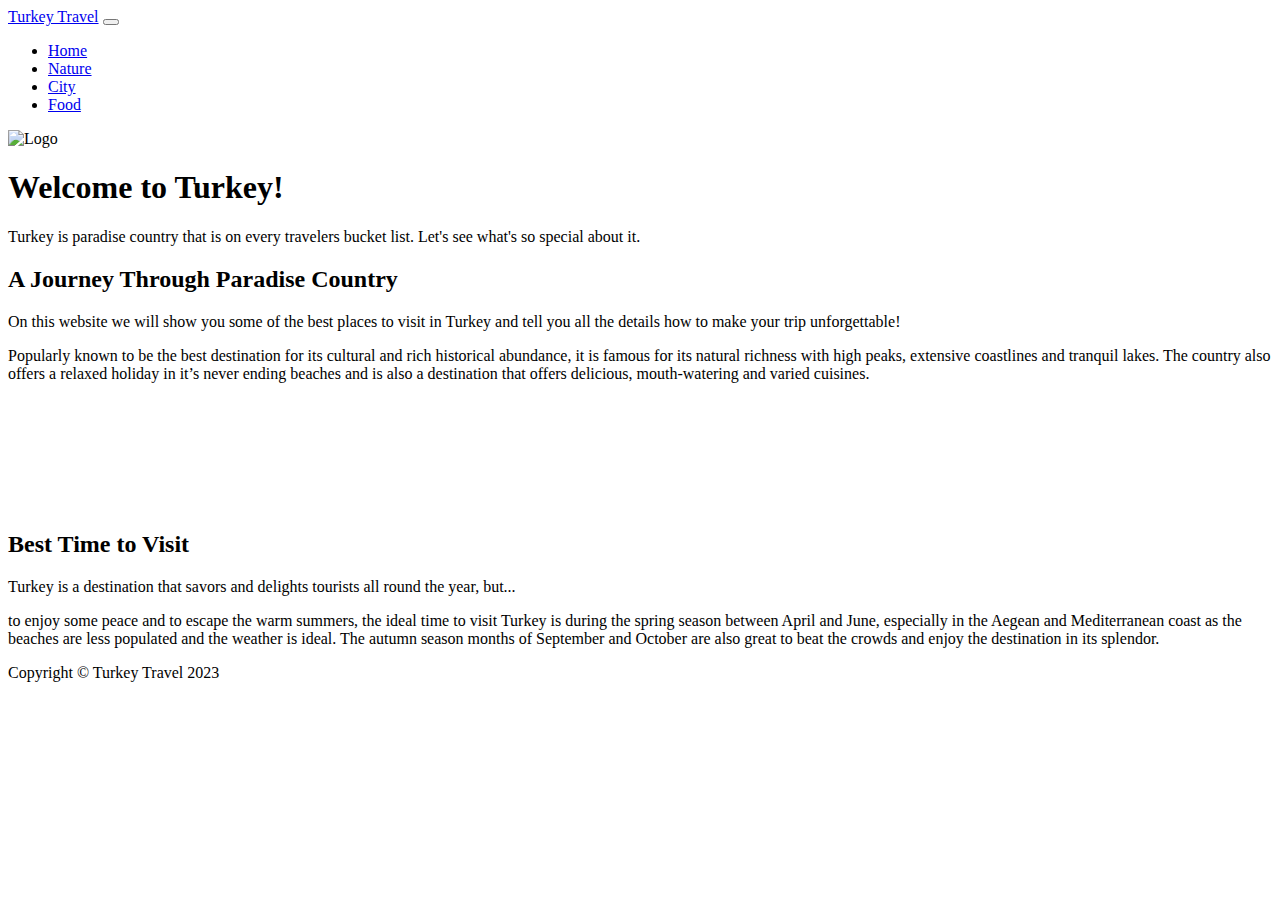
==== index.html @ 6d379ab4 "Add files via upload" ====
<!DOCTYPE html>
<html lang="en">
    <head>
        <meta charset="utf-8">
        <meta name="viewport" content="width=device-width, initial-scale=1, shrink-to-fit=no">
        <meta name="description" content="">
        <meta name="author" content="">
        <title>Turkey Travel</title>
        <!-- FontAwesome-->
        <script src="https://kit.fontawesome.com/9fe7e46f58.js" crossorigin="anonymous"></script>
        <!-- Core theme CSS (includes Bootstrap)-->
        <link href="css/styles.css" rel="stylesheet">
    </head>
    <body>
        <!-- Responsive navbar-->
        <nav class="navbar navbar-expand-lg navbar-dark bg-dark">
            <div class="container">
                <a class="navbar-brand" href="index.html">Turkey Travel</a>
                <button class="navbar-toggler" type="button" data-bs-toggle="collapse" data-bs-target="#navbarSupportedContent" aria-controls="navbarSupportedContent" aria-expanded="false" aria-label="Toggle navigation"><span class="navbar-toggler-icon"></span></button>
                <div class="collapse navbar-collapse" id="navbarSupportedContent">
                    <ul class="navbar-nav ms-auto mb-2 mb-lg-0">
                        <li class="nav-item"><a class="nav-link active" aria-current="page" href="index.html">Home</a></li>
                        <li class="nav-item"><a class="nav-link" href="nature.html">Nature</a></li>
                        <li class="nav-item"><a class="nav-link" href="city.html">City</a></li>
                        <li class="nav-item"><a class="nav-link" href="food.html">Food</a></li>
                    </ul>
                </div>
            </div>
        </nav>
        <!-- Header -->
        <header class="py-5 bg-image-full" style="background-image: url('https://lh3.googleusercontent.com/8_U8pX3ckWUQjwue9J2kASgn4maMyBH3vbovc8zcHslOf4AXVHuvjmXuvtnXmgfS4y0iq1ELk-d00c4bYpTJU8Nb4Mi468kGYVD-vvOQVTyOTg1-6IHmkjl__c76kIB4Yd6XhvZvnQ=w2400')">
            <div class="text-center my-5">
                <img class="img-fluid rounded-circle mb-4" src="https://lh3.googleusercontent.com/hU6AXt2N_7KQ3gD2oCai1AMZXvbK1BLNmozx716Q5SRwtE0XuQZoqK1d0TnJmQcuDXzXiquTouUCpj0oVOsWUZL3sUENdUroTEJau65TEvIlC9Iq95SvydkqBkNrdmIMc5a62ezSiA=w2400" alt="Logo">
                <div>
                    <h1 class="text-white fs-2 fw-bolder">Welcome to Turkey!</h1>
                </div>
                <p class="toptext">Turkey is paradise country that is on every travelers bucket list. Let's see what's so special about it.</p>
            </div>
        </header>
        <!-- Content section-->
        <section class="py-5">
            <div class="container my-5">
                <div class="row justify-content-center">
                    <div class="col-lg-6">
                        <h2>A Journey Through Paradise Country</h2>
                        <p class="lead">On this website we will show you some of the best places to visit in Turkey and tell you all the details how to make your trip unforgettable!</p>
                        <p class="mb-0">Popularly known to be the best destination for its cultural and rich historical abundance, it is famous for its natural richness with high peaks, extensive coastlines and tranquil lakes. The country also offers a relaxed holiday in it’s never ending beaches and is also a destination that offers delicious, mouth-watering and varied cuisines.</p>
                    </div>
                </div>
            </div>
        </section>
        <!-- Image element - set the background image for the header in the line below-->
        <div class="py-5 bg-image-full" style="background-image: url('https://lh3.googleusercontent.com/zlkbzg33WC8eOVO-80PyDGv1b4AxJAEWtXM86ff2PC2awyuEnLi_czT6mI_jDb4cep5lCnNnIhTmMuvf5cCvuegp7z7P263XZnSMhYA9VqsOujohVClnWyHDLiH4__1Us_7fprK2mw=w2400')">
            <!-- Put anything you want here! The spacer below with inline CSS is just for demo purposes!-->
            <div style="height: 7rem"></div>
        </div>
        <!-- Content section-->
        <section class="py-5">
            <div class="container my-5">
                <div class="row justify-content-center">
                    <div class="col-lg-6">
                        <h2>Best Time to Visit</h2>
                        <p class="lead">Turkey is a destination that savors and delights tourists all round the year, but...</p>
                        <p class="mb-0">to enjoy some peace and to escape the warm summers, the ideal time to visit Turkey is during the spring season between April and June, especially in the Aegean and Mediterranean coast as the beaches are less populated and the weather is ideal. The autumn season months of September and October are also great to beat the crowds and enjoy the destination in its splendor.</p>
                    </div>
                </div>
            </div>
        </section>
        <!-- Footer-->
        <footer class="py-5 bg-dark">
            <div class="container"><p class="m-0 text-center text-white">Copyright © Turkey Travel 2023</p></div>
        </footer>
        <!-- Bootstrap core JS-->
        <script src="https://cdn.jsdelivr.net/npm/bootstrap@5.2.3/dist/js/bootstrap.bundle.min.js"></script>
        <!-- Core theme JS-->
        <script src="js/scripts.js"></script>
    

</body></html>
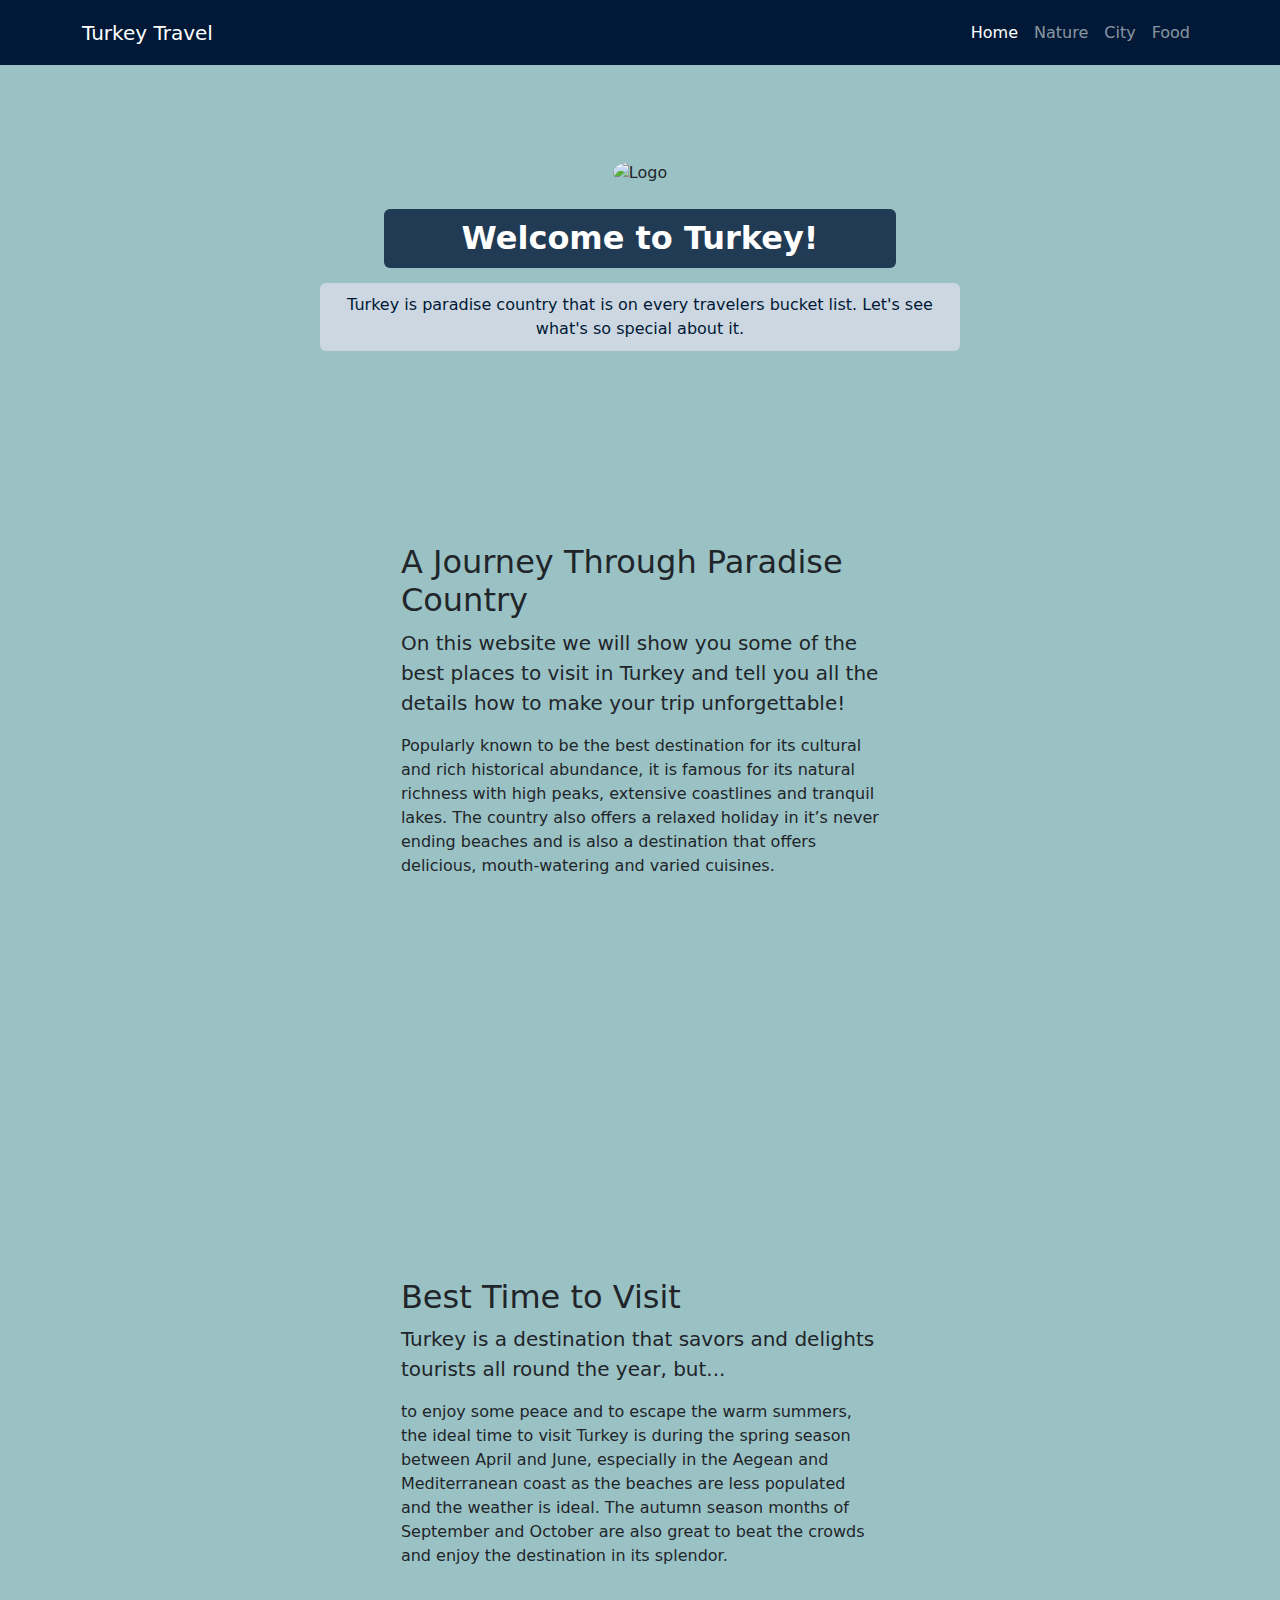
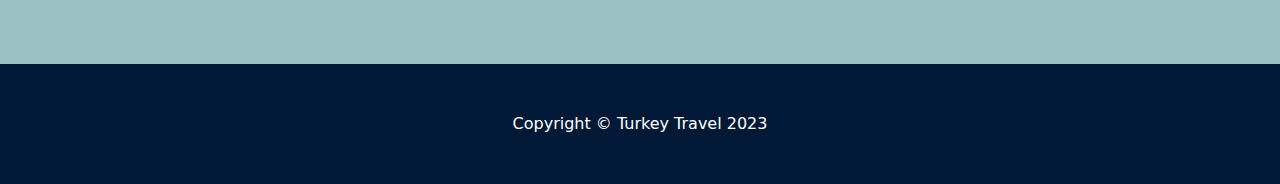
==== commit 3cd1c33f: "Add files via upload" ====
--- a/index.html
+++ b/index.html
@@ -32,7 +32,7 @@
             <div class="text-center my-5">
                 <img class="img-fluid rounded-circle mb-4" src="https://lh3.googleusercontent.com/hU6AXt2N_7KQ3gD2oCai1AMZXvbK1BLNmozx716Q5SRwtE0XuQZoqK1d0TnJmQcuDXzXiquTouUCpj0oVOsWUZL3sUENdUroTEJau65TEvIlC9Iq95SvydkqBkNrdmIMc5a62ezSiA=w2400" alt="Logo">
                 <div>
-                    <h1 class="text-white fs-2 fw-bolder">Welcome to Turkey!</h1>
+                    <h1 class="toptext1 text-white fs-2 fw-bolder">Welcome to Turkey!</h1>
                 </div>
                 <p class="toptext">Turkey is paradise country that is on every travelers bucket list. Let's see what's so special about it.</p>
             </div>
